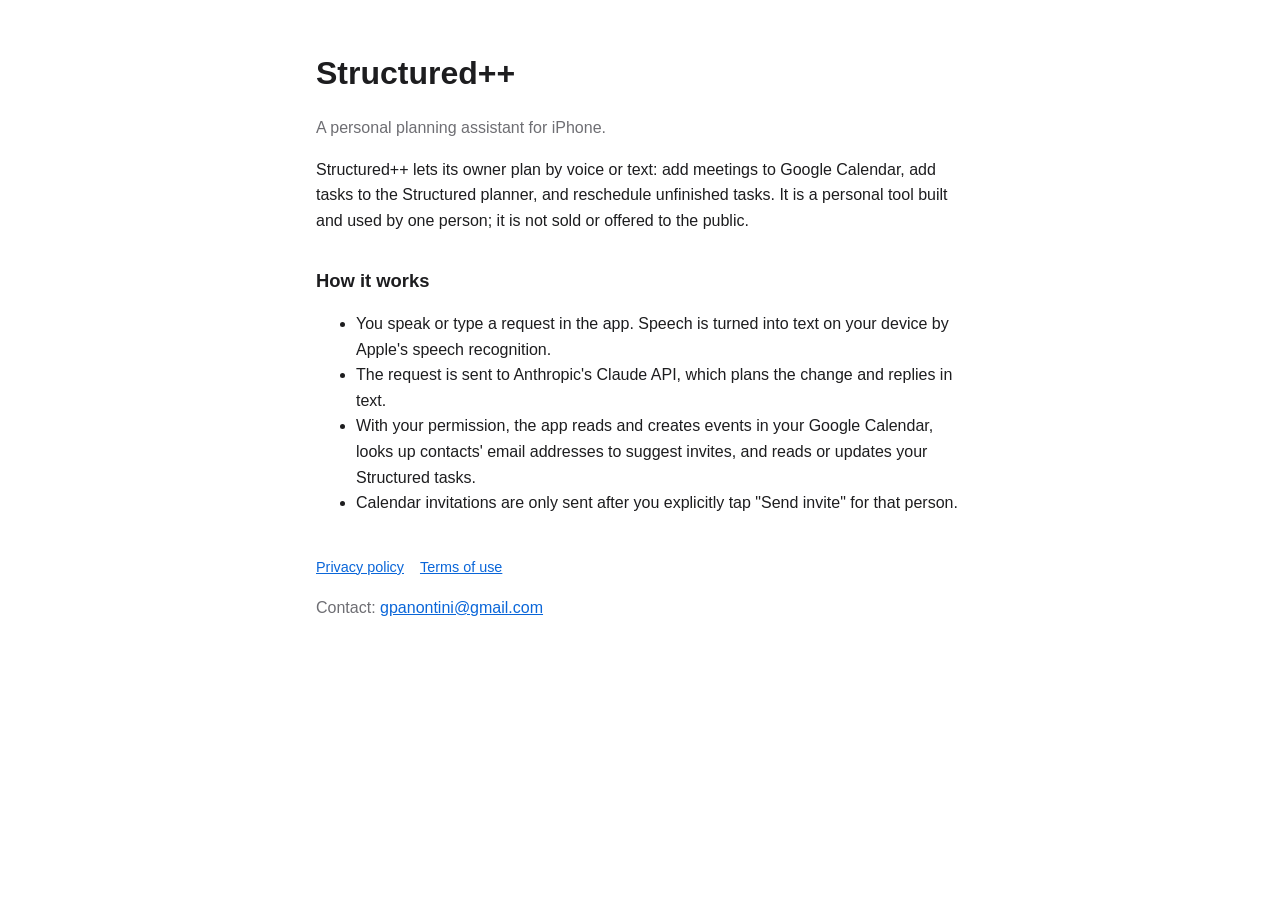
==== index.html @ 18666bde "Structured++ home, privacy policy and terms pages Co-Authored-By: Claude Opus 5.5 <noreply@anthropic" ====
<!doctype html>
<html lang="en"><head><meta charset="utf-8"><meta name="viewport" content="width=device-width, initial-scale=1">
<title>Structured++</title><link rel="stylesheet" href="style.css"></head>
<body><main>
<h1>Structured++</h1>
<p class="muted">A personal planning assistant for iPhone.</p>
<p>Structured++ lets its owner plan by voice or text: add meetings to Google Calendar, add tasks to the Structured planner, and reschedule unfinished tasks. It is a personal tool built and used by one person; it is not sold or offered to the public.</p>
<h2>How it works</h2>
<ul>
<li>You speak or type a request in the app. Speech is turned into text on your device by Apple's speech recognition.</li>
<li>The request is sent to Anthropic's Claude API, which plans the change and replies in text.</li>
<li>With your permission, the app reads and creates events in your Google Calendar, looks up contacts' email addresses to suggest invites, and reads or updates your Structured tasks.</li>
<li>Calendar invitations are only sent after you explicitly tap "Send invite" for that person.</li>
</ul>
<nav><a href="privacy.html">Privacy policy</a><a href="terms.html">Terms of use</a></nav>
<p class="muted">Contact: <a href="mailto:gpanontini@gmail.com">gpanontini@gmail.com</a></p>
</main></body></html>
---- style.css ----
:root { --fg:#1d1d1f; --muted:#6e6e73; --bg:#ffffff; --accent:#0a66d9; }
@media (prefers-color-scheme: dark) { :root { --fg:#f5f5f7; --muted:#a1a1a6; --bg:#111113; --accent:#4c9dff; } }
* { box-sizing: border-box; }
body { margin:0; background:var(--bg); color:var(--fg); font:16px/1.6 -apple-system, BlinkMacSystemFont, "Segoe UI", sans-serif; }
main { max-width: 680px; margin: 0 auto; padding: 48px 16px 64px; }
h1 { font-size: 2rem; margin: 0 0 8px; } h2 { font-size: 1.15rem; margin-top: 32px; }
p, li { color: var(--fg); } .muted { color: var(--muted); }
a { color: var(--accent); } nav { margin-top: 40px; font-size: .9rem; } nav a { margin-right: 16px; }
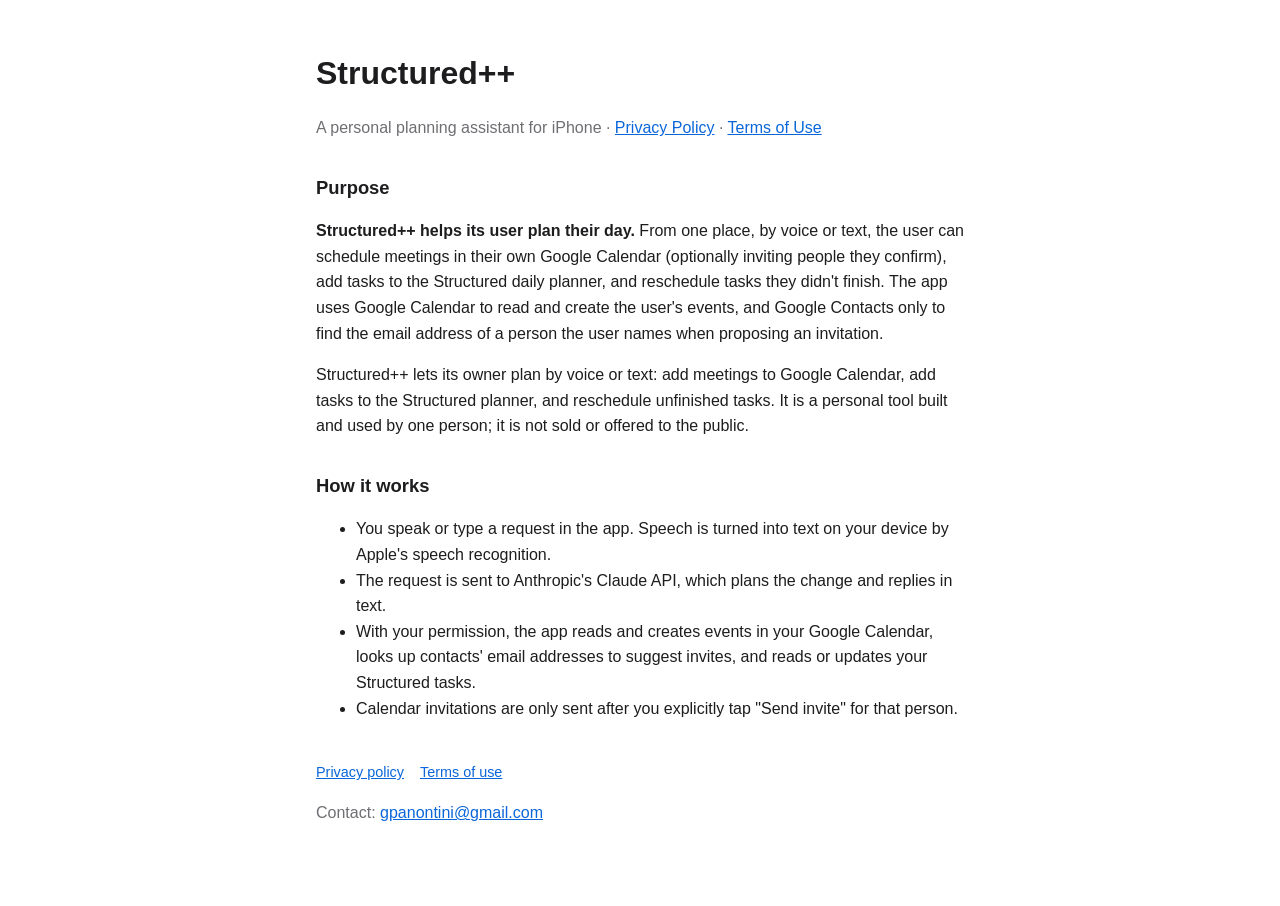
==== commit 3d6bfd4c: "State purpose up front, link privacy policy, expand privacy details Co-Authored-By: Claude Opus 5.5 " ====
--- a/index.html
+++ b/index.html
@@ -3,7 +3,9 @@
 <title>Structured++</title><link rel="stylesheet" href="style.css"></head>
 <body><main>
 <h1>Structured++</h1>
-<p class="muted">A personal planning assistant for iPhone.</p>
+<p class="muted">A personal planning assistant for iPhone · <a href="privacy.html">Privacy Policy</a> · <a href="terms.html">Terms of Use</a></p>
+<h2>Purpose</h2>
+<p><strong>Structured++ helps its user plan their day.</strong> From one place, by voice or text, the user can schedule meetings in their own Google Calendar (optionally inviting people they confirm), add tasks to the Structured daily planner, and reschedule tasks they didn't finish. The app uses Google Calendar to read and create the user's events, and Google Contacts only to find the email address of a person the user names when proposing an invitation.</p>
 <p>Structured++ lets its owner plan by voice or text: add meetings to Google Calendar, add tasks to the Structured planner, and reschedule unfinished tasks. It is a personal tool built and used by one person; it is not sold or offered to the public.</p>
 <h2>How it works</h2>
 <ul>
